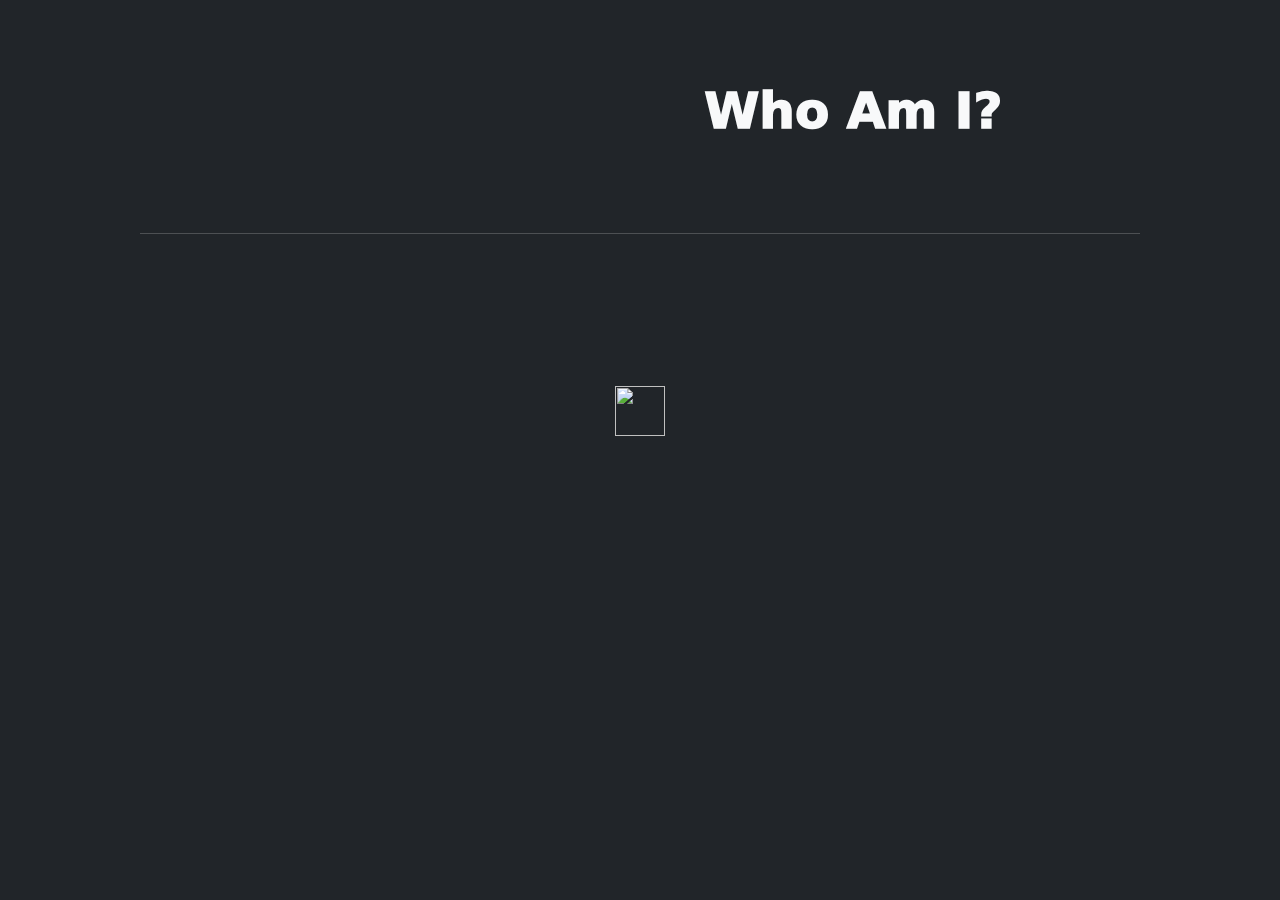
==== about.html @ 9877cba9 "Update about.html" ====
<html lang="en">
  <head>
    <title>About Me</title>
    <meta charset="UTF-8">
    <link rel="shortcut icon" href="/favicon.ico" id="favicon" type="image/x-icon">
    <link rel="icon" href="/favicon.ico" id="favicon" type="image/x-icon">
    <meta name="viewport" content="width=device-width, initial-scale=1">
    <link type="text/plain" rel="author" href="humans.txt" />
    <link rel="preconnect" href="https://fonts.googleapis.com" crossorigin="anonymous">
    <link rel="preconnect" href="https://fonts.gstatic.com" crossorigin="anonymous">
    <link href="https://fonts.googleapis.com/css2?family=Poppins:wght@500;700;900&display=swap" rel="stylesheet" crossorigin="anonymous">
    <link rel="stylesheet" href="https://cdnjs.cloudflare.com/ajax/libs/animate.css/4.1.1/animate.compat.css" crossorigin="anonymous" />
    <link rel="stylesheet" href="https://empanadas.io/Content/Icons/fa/css/all.min.css" />
    <link href="https://cdn.jsdelivr.net/npm/bootstrap@5/dist/css/bootstrap.min.css" rel="stylesheet" crossorigin="anonymous">
    <link href="/Content/main.css" rel="stylesheet" crossorigin="anonymous">
  </head>
  <body class="bg-dark">
    <div class="wrapper">
      <div class="row text-center text-light pt-2 pb-4">
        <div class="col-lg-5">
          <div id="pfpld" role="status" class="animated fadeIn faster spinner-grow text-secondary" style="width: 10rem; height: 10rem;">
            <span class="sr-only">Loading...</span>
          </div>
        <img class="animated fadeInRight" src="https://empanadas.io/Content/Images/blank.png" id="pfp" width="200" style="display:none;border-radius:100%;">
      </div>
        <div class="col-lg-7 mt-3 mt-lg-5">
          <h1 class="animated fadeInUp" style="font-weight:1000;font-size:50px;">Who Am I?</h1>
        </div>
      </div>
      <hr style="color: lightgray;">
      <br>
      <div class="row animated fadeInLeft">
        <p>Hi there! My name is Zach Duda. I really enjoy coding web apps. It started in 7th grade where I made Minecraft plugins for fun in Java.</p>
      </div>
      <footer class="my-5">
        <img src="https://empanadas.io/Content/Images/zachsigwhite.png" height="50" alt="A website by Zach"  class="d-flex mx-auto">
      </footer>
    </div>
  </body>
  <script src="https://cdn.jsdelivr.net/npm/bootstrap@5/dist/js/bootstrap.bundle.min.js" crossorigin="anonymous"></script>
</html>
---- Content/main.css ----
.wrapper{
  text-align: left;margin: auto;width: 95%;padding-top: 25px;max-width: 1000px;
}
.f-item{
  min-width: 240px;
}
.card-title {
  font-weight: 800;
}
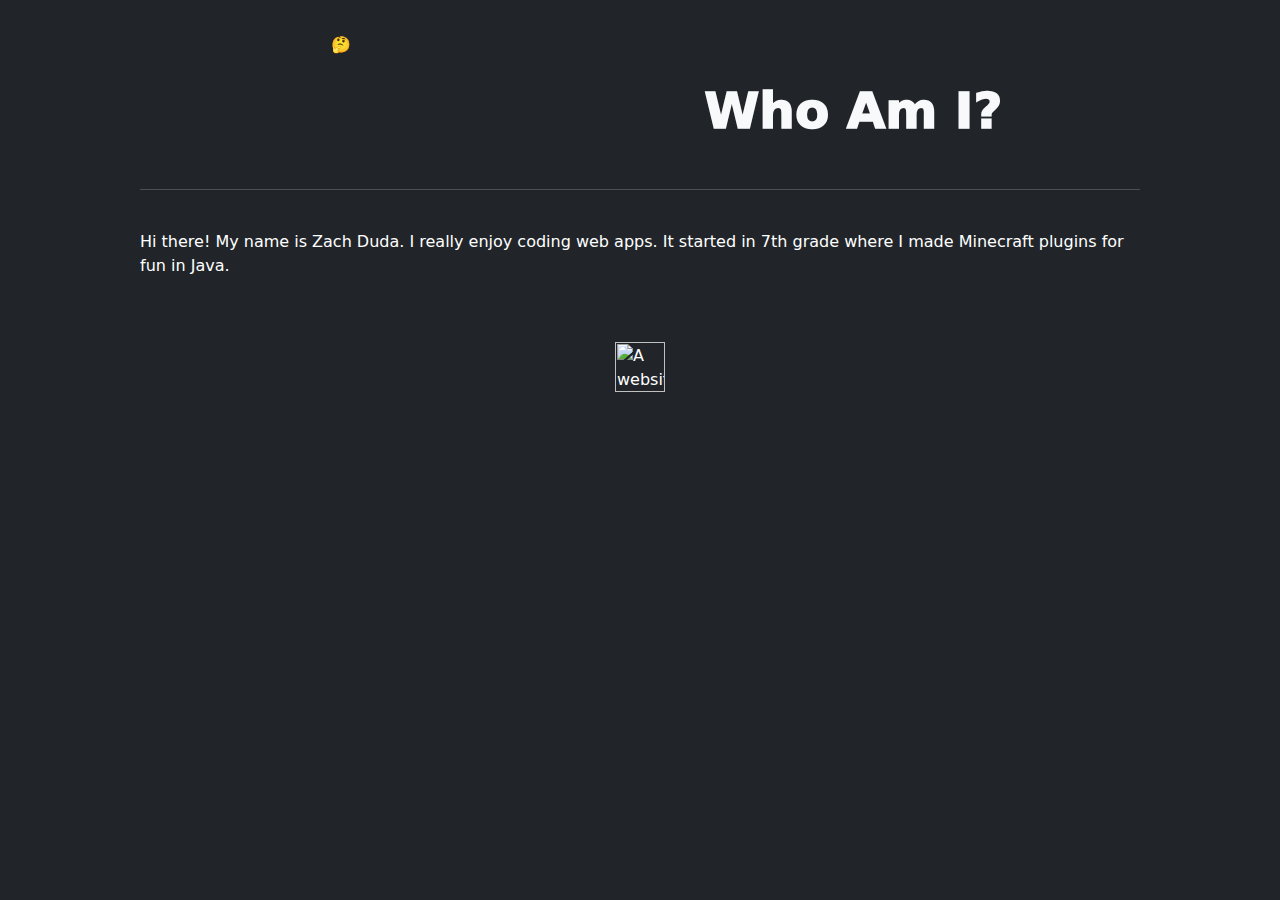
==== commit f44e0503: "Twemoji add" ====
--- a/about.html
+++ b/about.html
@@ -13,15 +13,13 @@
     <link rel="stylesheet" href="https://empanadas.io/Content/Icons/fa/css/all.min.css" />
     <link href="https://cdn.jsdelivr.net/npm/bootstrap@5/dist/css/bootstrap.min.css" rel="stylesheet" crossorigin="anonymous">
     <link href="/Content/main.css" rel="stylesheet" crossorigin="anonymous">
+    <script src="https://twemoji.maxcdn.com/v/latest/twemoji.min.js" async crossorigin="anonymous"></script>
   </head>
-  <body class="bg-dark">
+  <body class="bg-dark text-white">
     <div class="wrapper">
       <div class="row text-center text-light pt-2 pb-4">
         <div class="col-lg-5">
-          <div id="pfpld" role="status" class="animated fadeIn faster spinner-grow text-secondary" style="width: 10rem; height: 10rem;">
-            <span class="sr-only">Loading...</span>
-          </div>
-        <img class="animated fadeInRight" src="https://empanadas.io/Content/Images/blank.png" id="pfp" width="200" style="display:none;border-radius:100%;">
+        🤔
       </div>
         <div class="col-lg-7 mt-3 mt-lg-5">
           <h1 class="animated fadeInUp" style="font-weight:1000;font-size:50px;">Who Am I?</h1>
@@ -38,4 +36,9 @@
     </div>
   </body>
   <script src="https://cdn.jsdelivr.net/npm/bootstrap@5/dist/js/bootstrap.bundle.min.js" crossorigin="anonymous"></script>
+  <script>
+    function tweload(){twemoji.parse(document.body,{folder:'svg',ext:'.svg'});}
+    tweload();
+    window.onload=(event)=>{tweload();}
+  </script>
 </html>
--- a/Content/main.css
+++ b/Content/main.css
@@ -7,3 +7,9 @@
 .card-title {
   font-weight: 800;
 }
+img.emoji {
+  height: 1em;
+  width: 1em;
+  margin: 0 .05em 0 .1em;
+  vertical-align: -.1em
+}
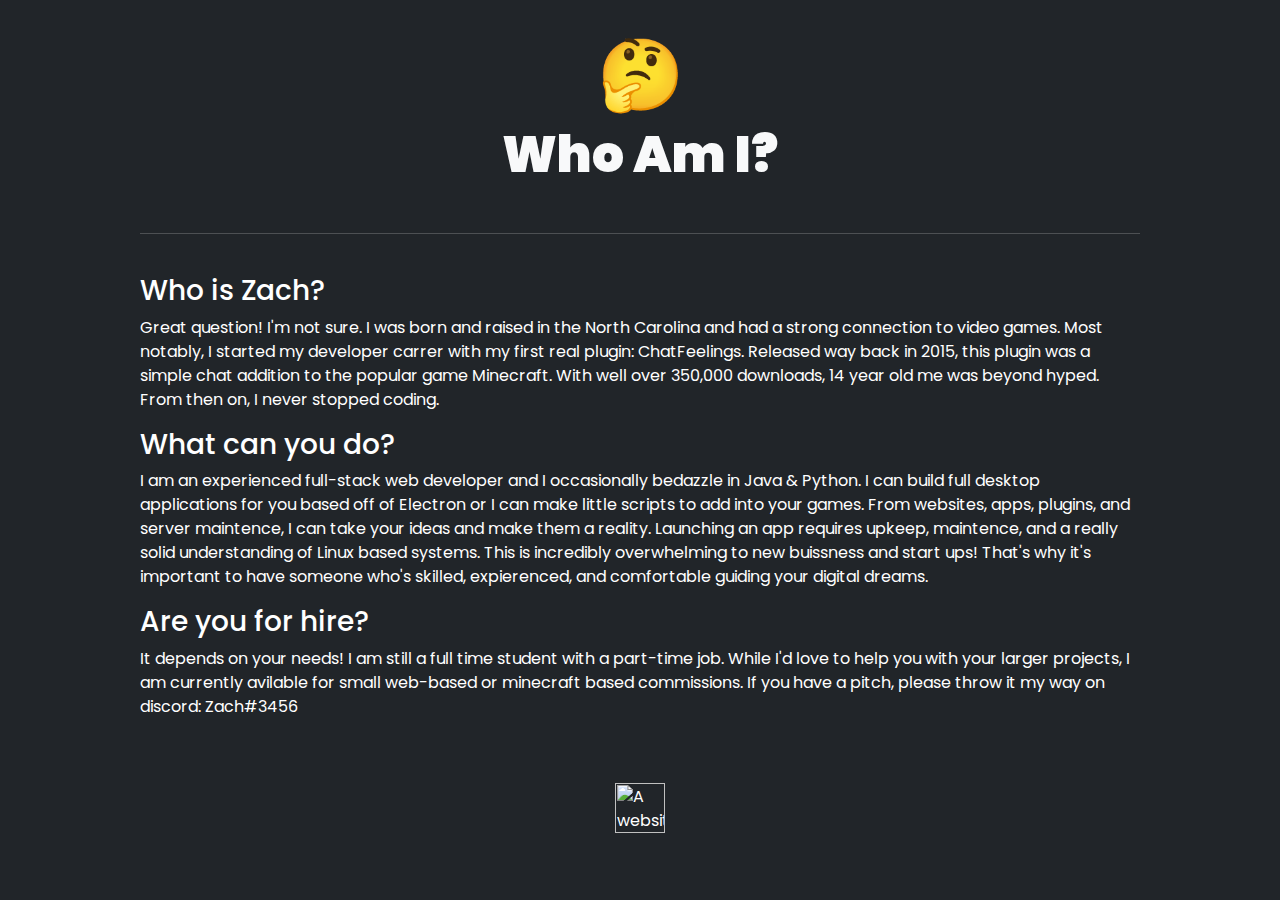
==== commit 627be3c9: "Update about.html" ====
--- a/about.html
+++ b/about.html
@@ -13,22 +13,28 @@
     <link rel="stylesheet" href="https://empanadas.io/Content/Icons/fa/css/all.min.css" />
     <link href="https://cdn.jsdelivr.net/npm/bootstrap@5/dist/css/bootstrap.min.css" rel="stylesheet" crossorigin="anonymous">
     <link href="/Content/main.css" rel="stylesheet" crossorigin="anonymous">
-    <script src="https://twemoji.maxcdn.com/v/latest/twemoji.min.js" async crossorigin="anonymous"></script>
   </head>
   <body class="bg-dark text-white">
     <div class="wrapper">
-      <div class="row text-center text-light pt-2 pb-4">
-        <div class="col-lg-5">
-        🤔
-      </div>
-        <div class="col-lg-7 mt-3 mt-lg-5">
-          <h1 class="animated fadeInUp" style="font-weight:1000;font-size:50px;">Who Am I?</h1>
-        </div>
+      <div class="text-center text-light pt-2 pb-4 animated fadeInUp">
+          <h1 style="font-size:70px;">🤔</h1>
+          <h1 style="font-weight:1000;font-size:50px;">Who Am I?</h1>
       </div>
       <hr style="color: lightgray;">
       <br>
       <div class="row animated fadeInLeft">
-        <p>Hi there! My name is Zach Duda. I really enjoy coding web apps. It started in 7th grade where I made Minecraft plugins for fun in Java.</p>
+        <h3>Who is Zach?</h3>
+        <p>Great question! I'm not sure. I was born and raised in the North Carolina and had a strong connection to video games. Most notably, I started
+        my developer carrer with my first real plugin: ChatFeelings. Released way back in 2015, this plugin was a simple chat addition to the popular game Minecraft.
+        With well over 350,000 downloads, 14 year old me was beyond hyped. From then on, I never stopped coding.</p>
+        <h3>What can you do?</h3>
+        <p>I am an experienced full-stack web developer and I occasionally bedazzle in Java & Python. I can build full desktop applications for you based off of Electron
+        or I can make little scripts to add into your games. From websites, apps, plugins, and server maintence, I can take your ideas and make them a reality. Launching an app
+        requires upkeep, maintence, and a really solid understanding of Linux based systems. This is incredibly overwhelming to new buissness and start ups! That's why it's important
+        to have someone who's skilled, expierenced, and comfortable guiding your digital dreams.</p>
+        <h3>Are you for hire?</h3> 
+        <p>It depends on your needs! I am still a full time student with a part-time job. While I'd love to help you with your larger projects, I am currently avilable for small
+        web-based or minecraft based commissions. If you have a pitch, please throw it my way on discord: Zach#3456</p>
       </div>
       <footer class="my-5">
         <img src="https://empanadas.io/Content/Images/zachsigwhite.png" height="50" alt="A website by Zach"  class="d-flex mx-auto">
@@ -36,6 +42,7 @@
     </div>
   </body>
   <script src="https://cdn.jsdelivr.net/npm/bootstrap@5/dist/js/bootstrap.bundle.min.js" crossorigin="anonymous"></script>
+  <script src="https://twemoji.maxcdn.com/v/latest/twemoji.min.js" crossorigin="anonymous"></script>
   <script>
     function tweload(){twemoji.parse(document.body,{folder:'svg',ext:'.svg'});}
     tweload();
--- a/Content/main.css
+++ b/Content/main.css
@@ -1,3 +1,6 @@
+* {
+   font-family: 'Poppins', sans-serif;
+}
 .wrapper{
   text-align: left;margin: auto;width: 95%;padding-top: 25px;max-width: 1000px;
 }
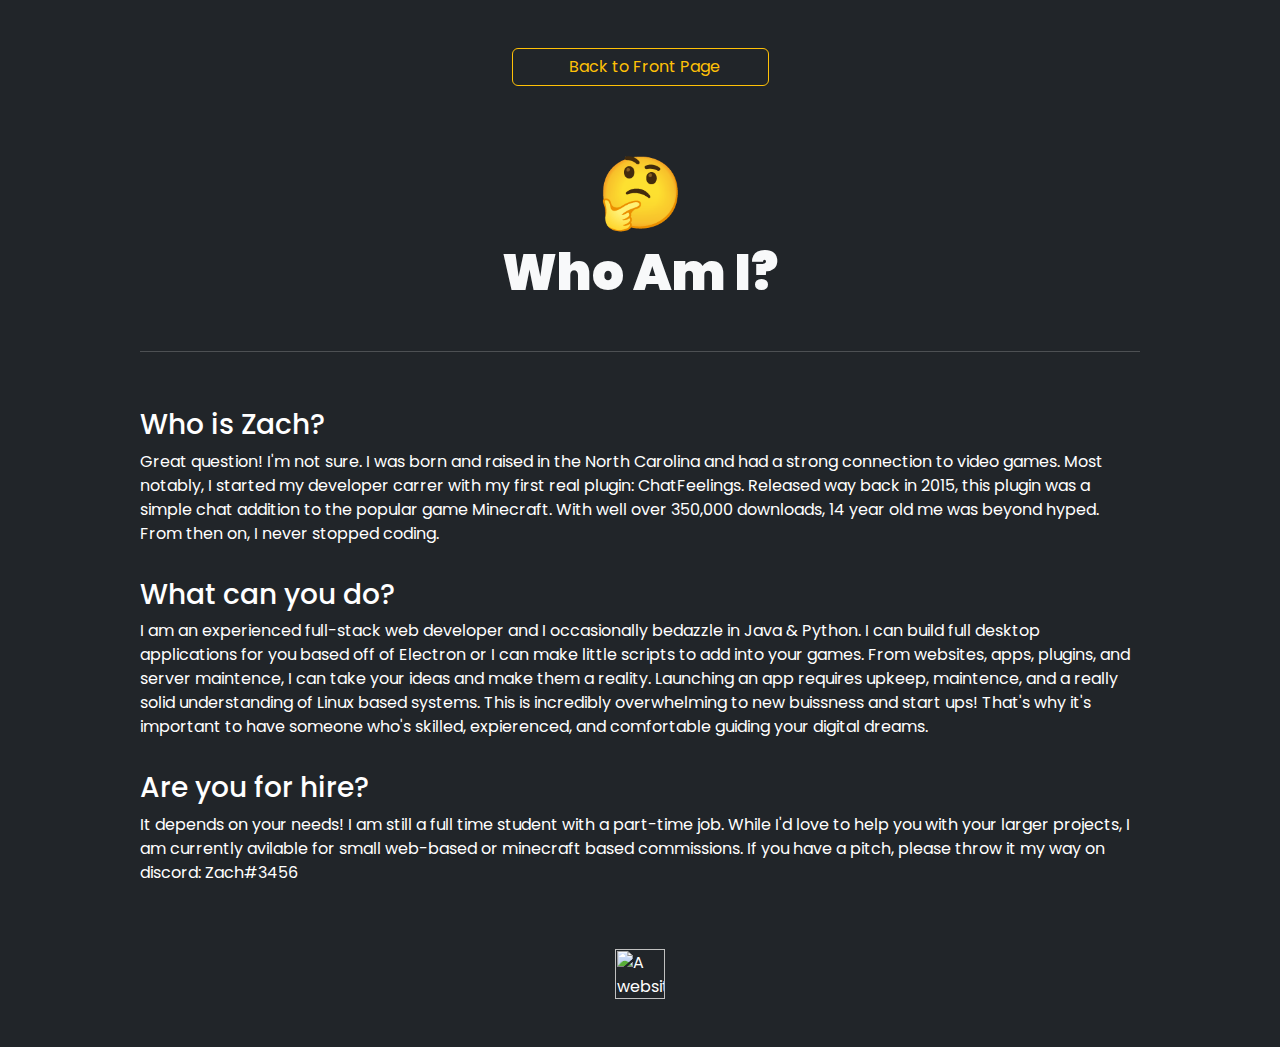
==== commit 84b226f1: "Update about.html" ====
--- a/about.html
+++ b/about.html
@@ -15,28 +15,31 @@
     <link href="/Content/main.css" rel="stylesheet" crossorigin="anonymous">
   </head>
   <body class="bg-dark text-white">
+    <nav class="mt-5 mb-3 text-center">
+       <a class="btn px-5 btn-outline-warning"><i class="fa-solid fa-chevron-left me-2"></i>Back to Front Page</a>
+    </nav>
     <div class="wrapper">
-      <div class="text-center text-light pt-2 pb-4 animated fadeInUp">
+      <div class="text-center text-light py-4 animated fadeInUp">
           <h1 style="font-size:70px;">🤔</h1>
           <h1 style="font-weight:1000;font-size:50px;">Who Am I?</h1>
       </div>
       <hr style="color: lightgray;">
       <br>
-      <div class="row animated fadeInLeft">
-        <h3>Who is Zach?</h3>
+      <div class="row animated fadeIn faster">
+        <h3 class="mt-3">Who is Zach?</h3>
         <p>Great question! I'm not sure. I was born and raised in the North Carolina and had a strong connection to video games. Most notably, I started
         my developer carrer with my first real plugin: ChatFeelings. Released way back in 2015, this plugin was a simple chat addition to the popular game Minecraft.
         With well over 350,000 downloads, 14 year old me was beyond hyped. From then on, I never stopped coding.</p>
-        <h3>What can you do?</h3>
+        <h3 class="mt-3">What can you do?</h3>
         <p>I am an experienced full-stack web developer and I occasionally bedazzle in Java & Python. I can build full desktop applications for you based off of Electron
         or I can make little scripts to add into your games. From websites, apps, plugins, and server maintence, I can take your ideas and make them a reality. Launching an app
         requires upkeep, maintence, and a really solid understanding of Linux based systems. This is incredibly overwhelming to new buissness and start ups! That's why it's important
         to have someone who's skilled, expierenced, and comfortable guiding your digital dreams.</p>
-        <h3>Are you for hire?</h3> 
+        <h3 class="mt-3">Are you for hire?</h3> 
         <p>It depends on your needs! I am still a full time student with a part-time job. While I'd love to help you with your larger projects, I am currently avilable for small
         web-based or minecraft based commissions. If you have a pitch, please throw it my way on discord: Zach#3456</p>
       </div>
-      <footer class="my-5">
+      <footer class="my-5 animated fadeIn delay-1s">
         <img src="https://empanadas.io/Content/Images/zachsigwhite.png" height="50" alt="A website by Zach"  class="d-flex mx-auto">
       </footer>
     </div>
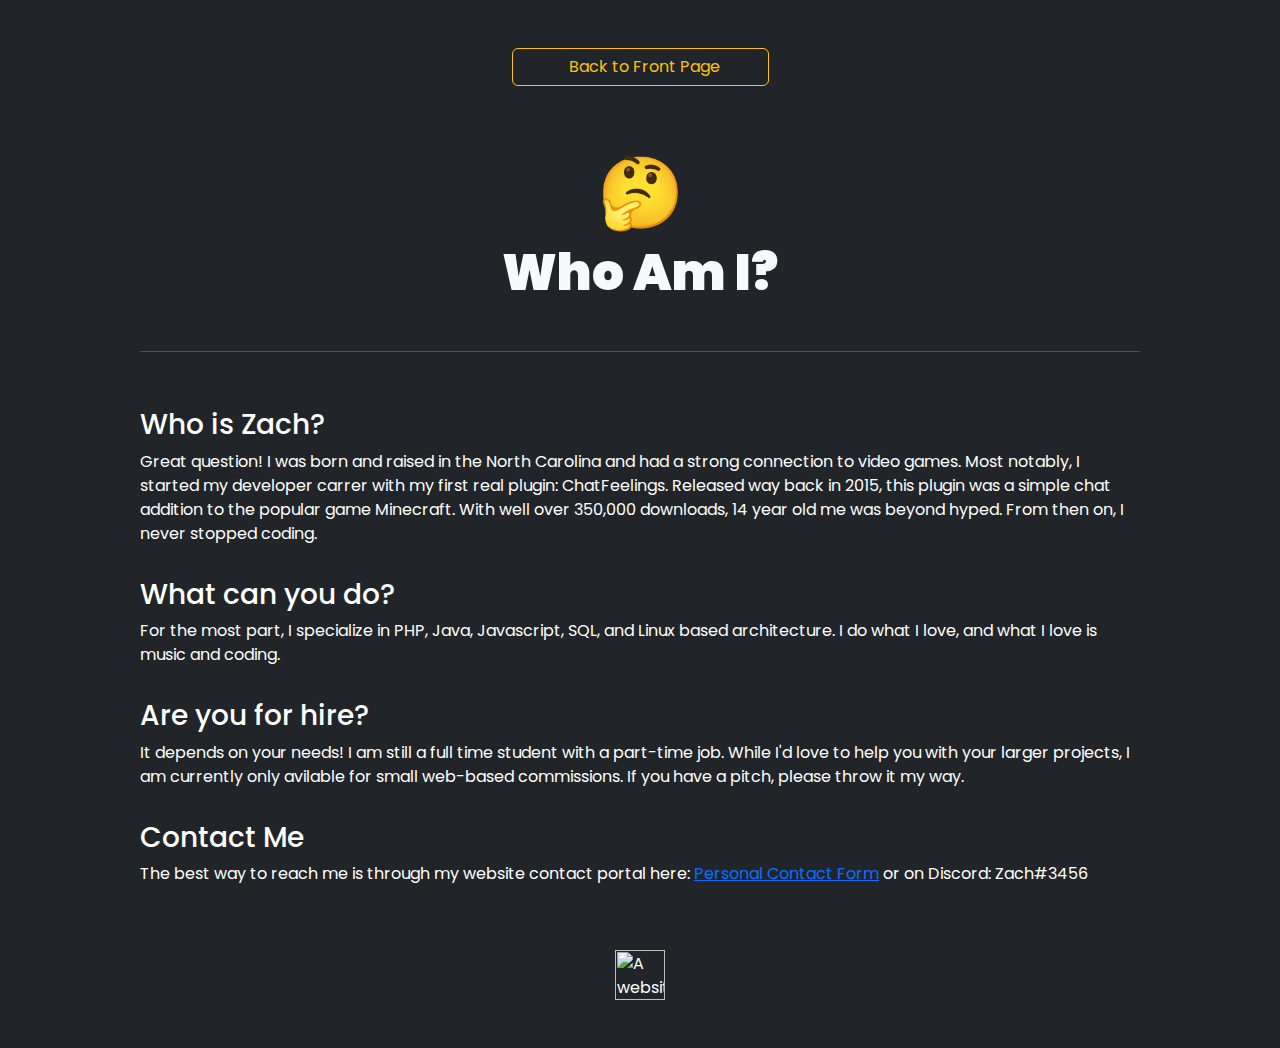
==== commit a00bc113: "Update about.html" ====
--- a/about.html
+++ b/about.html
@@ -16,7 +16,7 @@
   </head>
   <body class="bg-dark text-white">
     <nav class="mt-5 mb-3 text-center">
-       <a class="btn px-5 btn-outline-warning"><i class="fa-solid fa-chevron-left me-2"></i>Back to Front Page</a>
+       <a href="/" class="btn px-5 btn-outline-warning"><i class="fa-solid fa-chevron-left me-2"></i>Back to Front Page</a>
     </nav>
     <div class="wrapper">
       <div class="text-center text-light py-4 animated fadeInUp">
@@ -27,17 +27,16 @@
       <br>
       <div class="row animated fadeIn faster">
         <h3 class="mt-3">Who is Zach?</h3>
-        <p>Great question! I'm not sure. I was born and raised in the North Carolina and had a strong connection to video games. Most notably, I started
+        <p>Great question! I was born and raised in the North Carolina and had a strong connection to video games. Most notably, I started
         my developer carrer with my first real plugin: ChatFeelings. Released way back in 2015, this plugin was a simple chat addition to the popular game Minecraft.
         With well over 350,000 downloads, 14 year old me was beyond hyped. From then on, I never stopped coding.</p>
         <h3 class="mt-3">What can you do?</h3>
-        <p>I am an experienced full-stack web developer and I occasionally bedazzle in Java & Python. I can build full desktop applications for you based off of Electron
-        or I can make little scripts to add into your games. From websites, apps, plugins, and server maintence, I can take your ideas and make them a reality. Launching an app
-        requires upkeep, maintence, and a really solid understanding of Linux based systems. This is incredibly overwhelming to new buissness and start ups! That's why it's important
-        to have someone who's skilled, expierenced, and comfortable guiding your digital dreams.</p>
-        <h3 class="mt-3">Are you for hire?</h3> 
-        <p>It depends on your needs! I am still a full time student with a part-time job. While I'd love to help you with your larger projects, I am currently avilable for small
-        web-based or minecraft based commissions. If you have a pitch, please throw it my way on discord: Zach#3456</p>
+        <p>For the most part, I specialize in PHP, Java, Javascript, SQL, and Linux based architecture. I do what I love, and what I love is music and coding.</p>
+        <h3 class="mt-3">Are you for hire?</h3>
+        <p>It depends on your needs! I am still a full time student with a part-time job. While I'd love to help you with your larger projects, I am currently only avilable for small
+        web-based commissions. If you have a pitch, please throw it my way.</p>
+        <h3 class="mt-3">Contact Me</h3>
+        <p>The best way to reach me is through my website contact portal here: <a href="https://zachduda.com/contact?utm=github.io">Personal Contact Form</a> or on Discord: Zach#3456</p>
       </div>
       <footer class="my-5 animated fadeIn delay-1s">
         <img src="https://empanadas.io/Content/Images/zachsigwhite.png" height="50" alt="A website by Zach"  class="d-flex mx-auto">
@@ -45,7 +44,7 @@
     </div>
   </body>
   <script src="https://cdn.jsdelivr.net/npm/bootstrap@5/dist/js/bootstrap.bundle.min.js" crossorigin="anonymous"></script>
-  <script src="https://twemoji.maxcdn.com/v/latest/twemoji.min.js" crossorigin="anonymous"></script>
+  <script src="https://twemoji.maxcdn.com/v/latest/twemoji.min.js"></script>
   <script>
     function tweload(){twemoji.parse(document.body,{folder:'svg',ext:'.svg'});}
     tweload();
